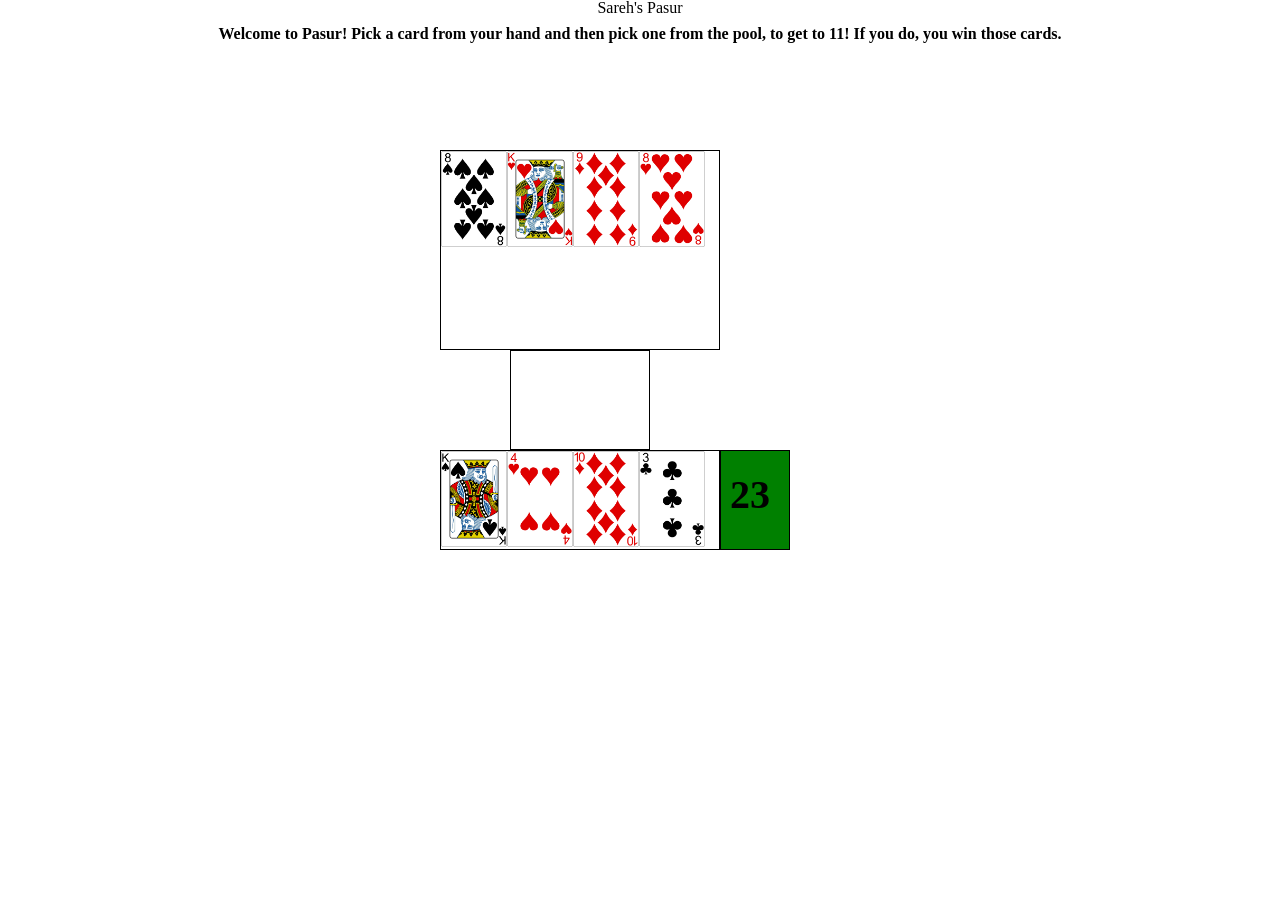
==== index.html @ 0e6aac27 "Removed the computer section" ====
<!DOCTYPE html>
<html>
<head>
  <title>Sareh's Pasur</title>
  <link rel="stylesheet" type="text/css" href="./css/reset.css">
  <link rel="stylesheet" type="text/css" href="./css/style.css">
  <script type="text/javascript" src="https://ajax.googleapis.com/ajax/libs/jquery/2.1.3/jquery.min.js"></script>
  <script type="text/javascript" src="./js/app.js"></script>
</head>
<body>
  <h1>Sareh's Pasur</h1>
  <div class="game-container">     
    <div class="pool" id="pool">
    </div> 
    <div class="staging" id="player-staging">
    </div>
    <div class="hand" id="player-hand">
    </div>
    <div class="stash" id="player-stash">
      <div class="score">
        <p id="player-score">23</p>
      </div>
    </div>
  </div>  
  
  <p class="message" id="message">Welcome to Pasur! Pick a card from your hand and then pick one from the pool, to get to 11! If you do, you win those cards.</p>

</body>
</html>
---- css/style.css ----
* {
  margin: 0 auto;
  font-family: Helvetica, sans-serif;
  font-size: 100%
}

body {
}

h1{
  text-align: center;
}

.game-container {
  min-width: 400px;
  min-height: 600px;
  position: absolute;
  top: 50%;
  left: 50%;
  margin: -300px 0 0 -200px;
}

.card {
  width:  66px;
  height: 96px;
  border: 1px none;
  float: left;
}

.card img {
  width: 100%;
}

.card.clickable.highlight {
  border: 1px solid red;
}

#computer-hand,
#player-hand {
  float:     left;
  min-width: 278px;
  height:    98px;
  border:    1px solid black;  
}

#computer-stash,
#player-stash {
  float:      left;
  width:      68px;
  height:     98px;
  border:     1px solid black;
  background: green;
  text-align: center;
  font-size:  16px;
  position:   relative;
}

#computer-staging,
#player-staging {
  clear:       both;
  width:       138px;
  height:      98px;
  margin-left: 70px;
  border:      1px solid black;    
}

#computer-score,
#player-score {
  clear: both;
  max-width: 50px;
  max-height: 50px;
  font-size: 40px;
  font-weight: bold;
  position: absolute;
  top: 50%;
  left: 50%;
  z-index: 1;
  margin: -25px 0 0 -25px;
  text-align: center;
}

#pool {
  width: 278px;
  height: 198px;
  float: left;
  border: 1px solid black;  
}

#deck-unplayed {
  width: 68px;
  height: 98px;
  float:left;
  border: 1px solid black;
}

#message {
  margin: 0 auto;
  padding: 10px;
  font-weight: bold;
  height: 30px;
  text-align: center;
}
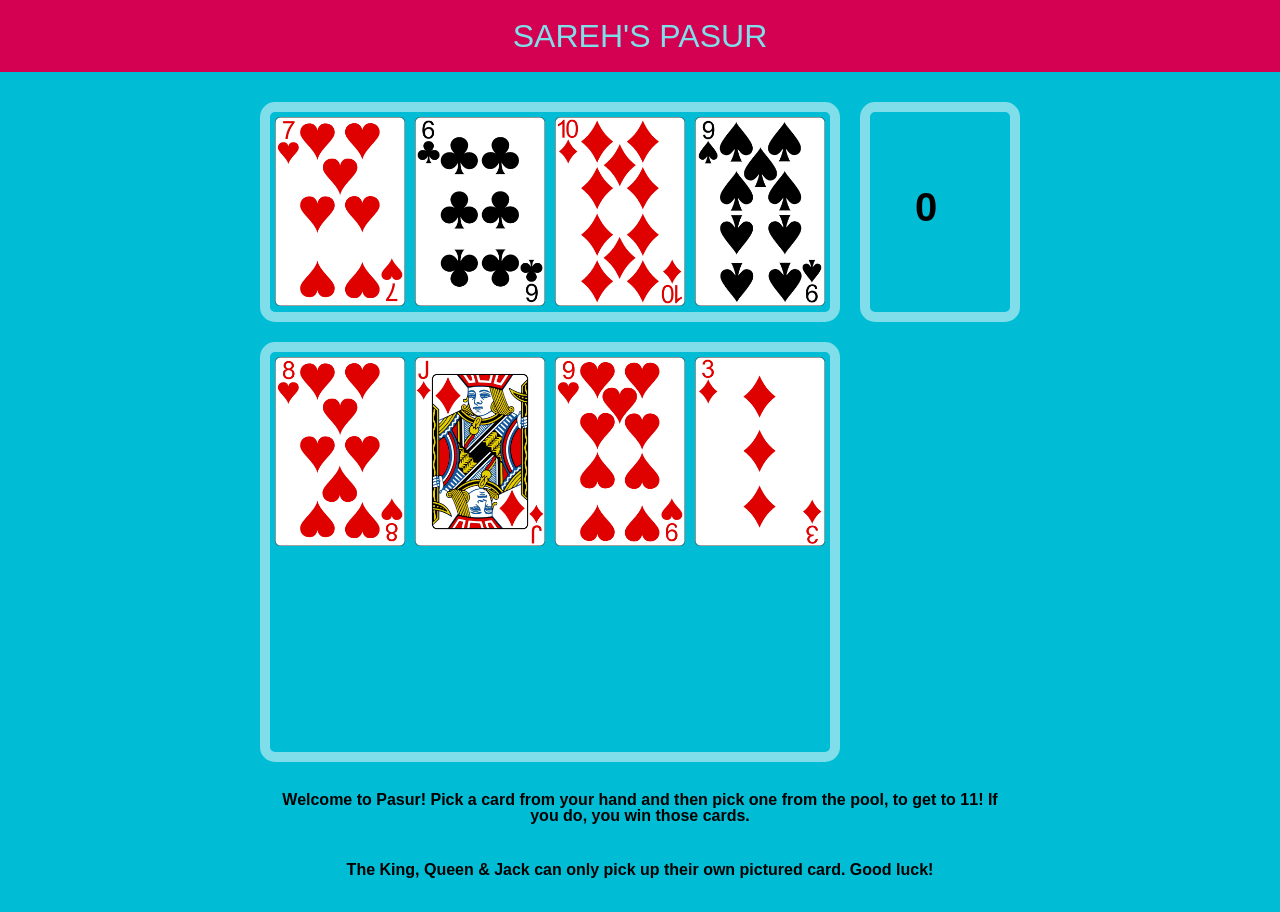
==== commit e652d31f: "Reconfigured the game to be single-player" ====
--- a/index.html
+++ b/index.html
@@ -8,22 +8,22 @@
   <script type="text/javascript" src="./js/app.js"></script>
 </head>
 <body>
-  <h1>Sareh's Pasur</h1>
-  <div class="game-container">     
-    <div class="pool" id="pool">
-    </div> 
-    <div class="staging" id="player-staging">
-    </div>
+  <header>
+  <h1>SAREH'S PASUR</h1>
+  </header>
+  <div class="game-container">  
     <div class="hand" id="player-hand">
     </div>
     <div class="stash" id="player-stash">
       <div class="score">
-        <p id="player-score">23</p>
+        <p id="player-score">0</p>
       </div>
     </div>
-  </div>  
+    <div class="pool" id="pool">
+    </div>
+    <p class="message">Welcome to Pasur! Pick a card from your hand and then pick one from the pool, to get to 11! If you do, you win those cards.</p>
+    <p class="message">The King, Queen & Jack can only pick up their own pictured card. Good luck!</p>
+  </div>    
   
-  <p class="message" id="message">Welcome to Pasur! Pick a card from your hand and then pick one from the pool, to get to 11! If you do, you win those cards.</p>
-
 </body>
 </html>
--- a/css/style.css
+++ b/css/style.css
@@ -1,102 +1,94 @@
-* {
-  margin: 0 auto;
+body {
   font-family: Helvetica, sans-serif;
-  font-size: 100%
+  font-size: 100%;
+  background-color: #00BCD4;
 }
 
-body {
+header {
+  background-color: #d40052;
+  margin-bottom:    20px;
 }
 
 h1{
-  text-align: center;
+  text-align:    center;
+  padding:       20px;
+  font-size:     2em;
+  color:         #80DEEA;
 }
 
 .game-container {
-  min-width: 400px;
-  min-height: 600px;
-  position: absolute;
-  top: 50%;
-  left: 50%;
-  margin: -300px 0 0 -200px;
+  margin:        0 auto;
+  height:        680px;
+  width:         780px;
 }
 
 .card {
-  width:  66px;
-  height: 96px;
-  border: 1px none;
-  float: left;
+  width:         130px;
+  height:        190px;
+  border:        5px solid #00BCD4;
+  border-radius: 15px;
+  float:         left;
+  z-index:       3;
 }
 
 .card img {
-  width: 100%;
+  width:         100%;
+  z-index:       0;
 }
 
-.card.clickable.highlight {
-  border: 1px solid red;
+.card.selected {
+  border:        5px solid #d40052;
 }
 
-#computer-hand,
-#player-hand {
-  float:     left;
-  min-width: 278px;
-  height:    98px;
-  border:    1px solid black;  
+.pool {
+  width:         560px;
+  height:        400px;
+  border:        10px solid #80DEEA; 
+  border-radius: 15px;
+  margin:        10px;
+  float:         left;
 }
 
-#computer-stash,
-#player-stash {
-  float:      left;
-  width:      68px;
-  height:     98px;
-  border:     1px solid black;
-  background: green;
-  text-align: center;
-  font-size:  16px;
-  position:   relative;
+.hand {
+  float:         left;
+  min-width:     560px;
+  height:        200px;
+  border:        10px solid #80DEEA; 
+  border-radius: 15px;
+  margin:        10px;
 }
 
-#computer-staging,
-#player-staging {
-  clear:       both;
-  width:       138px;
-  height:      98px;
-  margin-left: 70px;
-  border:      1px solid black;    
+.stash {
+  float:         left;
+  width:         140px;
+  height:        200px;
+  border:        10px solid #80DEEA; 
+  border-radius: 15px;
+  margin:        10px;
+  text-align:    center;
+  font-size:     16px;
+  position:      relative;
 }
 
-#computer-score,
-#player-score {
-  clear: both;
-  max-width: 50px;
-  max-height: 50px;
-  font-size: 40px;
+.score {
+  float:       left;
+  max-width:   50px;
+  max-height:  50px;
+  font-size:   40px;
   font-weight: bold;
-  position: absolute;
-  top: 50%;
-  left: 50%;
-  z-index: 1;
-  margin: -25px 0 0 -25px;
-  text-align: center;
+  position:    absolute;
+  top:         50%;
+  left:        50%;
+  z-index:     1;
+  margin:      -25px 0 0 -25px;
+  text-align:  center;
 }
 
-#pool {
-  width: 278px;
-  height: 198px;
-  float: left;
-  border: 1px solid black;  
-}
-
-#deck-unplayed {
-  width: 68px;
-  height: 98px;
-  float:left;
-  border: 1px solid black;
-}
-
-#message {
-  margin: 0 auto;
-  padding: 10px;
+.message {
+  clear:       both;
+  margin:      0 auto;
+  padding:     20px;
   font-weight: bold;
-  height: 30px;
-  text-align: center;
+  height:      30px;
+  text-align:  center;
 }
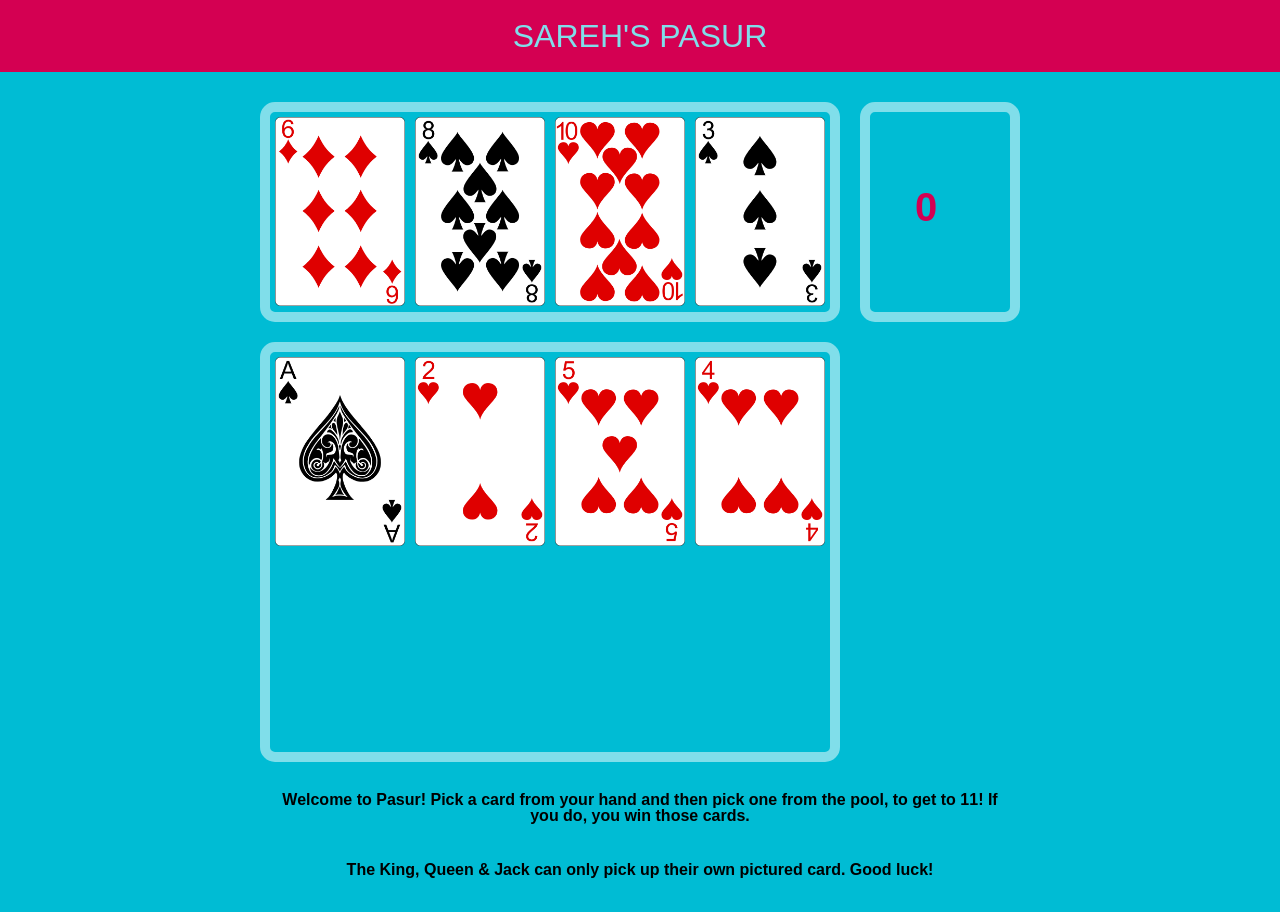
==== commit 029fafb1: "Added clicking on two and sending to stash" ====
--- a/index.html
+++ b/index.html
@@ -3,6 +3,7 @@
 <head>
   <title>Sareh's Pasur</title>
   <link rel="stylesheet" type="text/css" href="./css/reset.css">
+  <link href='https://fonts.googleapis.com/css?family=Fondamento:400,400italic&subset=latin,latin-ext' rel='stylesheet' type='text/css'>
   <link rel="stylesheet" type="text/css" href="./css/style.css">
   <script type="text/javascript" src="https://ajax.googleapis.com/ajax/libs/jquery/2.1.3/jquery.min.js"></script>
   <script type="text/javascript" src="./js/app.js"></script>
--- a/css/style.css
+++ b/css/style.css
@@ -14,6 +14,7 @@
   padding:       20px;
   font-size:     2em;
   color:         #80DEEA;
+  font-family:   Verdana, Geneva, sans-serif;
 }
 
 .game-container {
@@ -70,7 +71,11 @@
   position:      relative;
 }
 
+.stashed {
+  display: none;
+}
 .score {
+  color:       #d40052;
   float:       left;
   max-width:   50px;
   max-height:  50px;
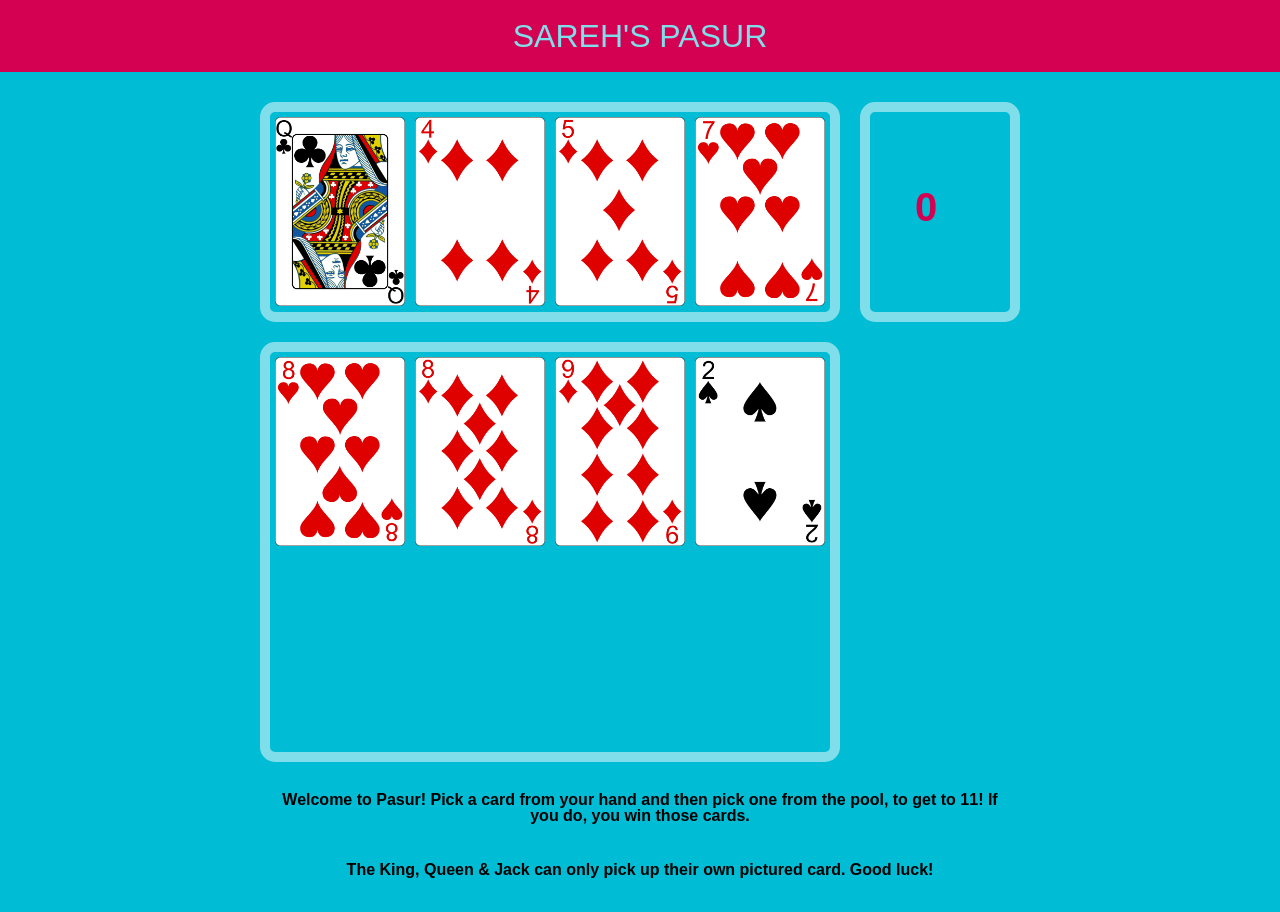
==== commit b0f07d66: "Changed '.stashed' to make stashed cards display as in a deck of cards" ====
--- a/index.html
+++ b/index.html
@@ -4,6 +4,7 @@
   <title>Sareh's Pasur</title>
   <link rel="stylesheet" type="text/css" href="./css/reset.css">
   <link href='https://fonts.googleapis.com/css?family=Fondamento:400,400italic&subset=latin,latin-ext' rel='stylesheet' type='text/css'>
+  <link rel="stylesheet" href="./css/animate.min.css">
   <link rel="stylesheet" type="text/css" href="./css/style.css">
   <script type="text/javascript" src="https://ajax.googleapis.com/ajax/libs/jquery/2.1.3/jquery.min.js"></script>
   <script type="text/javascript" src="./js/app.js"></script>
@@ -17,7 +18,7 @@
     </div>
     <div class="stash" id="player-stash">
       <div class="score">
-        <p id="player-score">0</p>
+        <p class="animated infinite" id="player-score">0</p>
       </div>
     </div>
     <div class="pool" id="pool">
--- a/css/style.css
+++ b/css/style.css
@@ -72,7 +72,11 @@
 }
 
 .stashed {
-  display: none;
+  position:  absolute;
+  top: 0px;
+  left: 0px;
+  z-index: -1;
+  /*display: none;*/
 }
 .score {
   color:       #d40052;
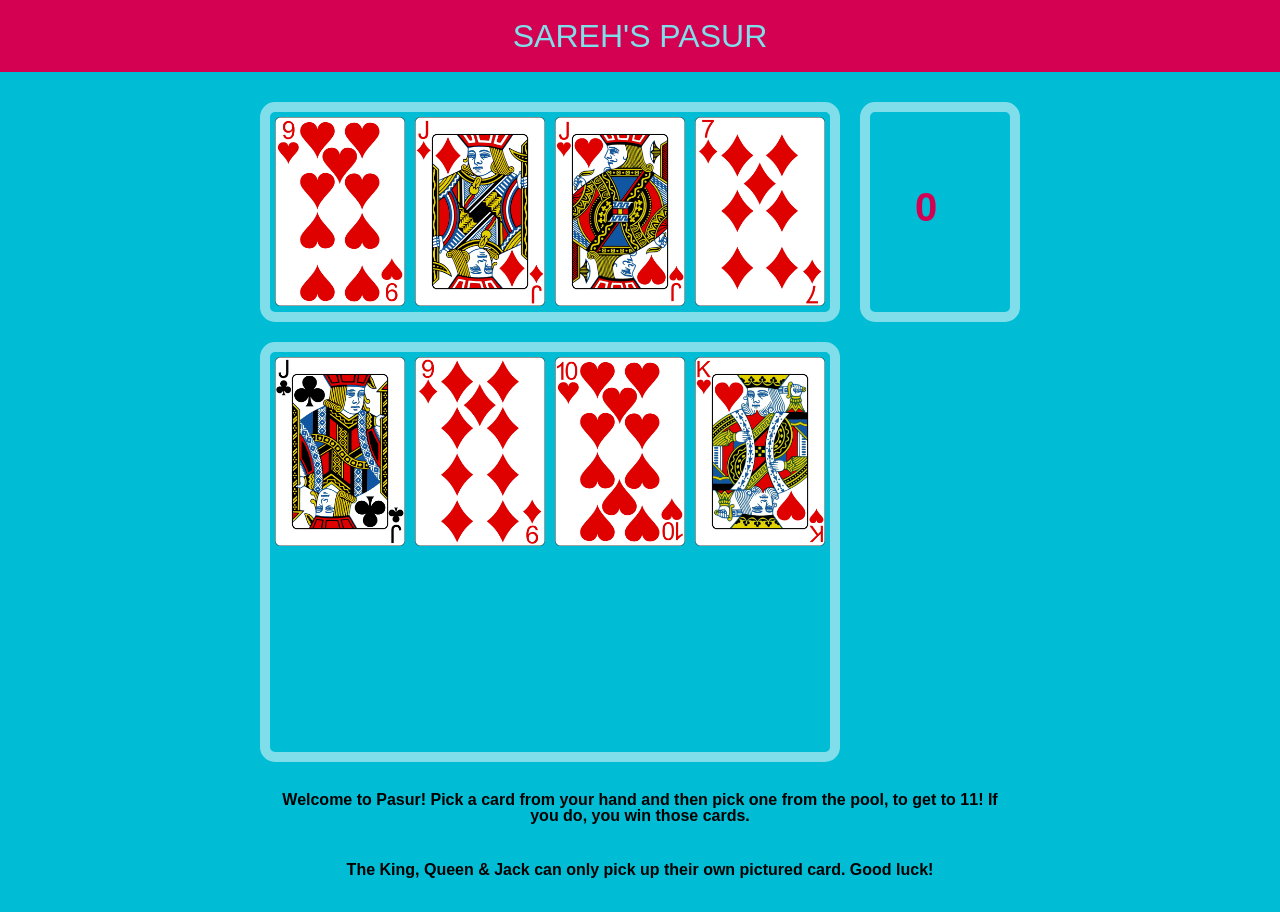
==== commit 8f1ffa43: "Ensured cards added/removed from DOM are also being added/removed from arrays." ====
--- a/index.html
+++ b/index.html
@@ -18,14 +18,13 @@
     </div>
     <div class="stash" id="player-stash">
       <div class="score">
-        <p class="animated infinite" id="player-score">0</p>
+        <p id="player-score">0</p>
       </div>
     </div>
     <div class="pool" id="pool">
     </div>
     <p class="message">Welcome to Pasur! Pick a card from your hand and then pick one from the pool, to get to 11! If you do, you win those cards.</p>
     <p class="message">The King, Queen & Jack can only pick up their own pictured card. Good luck!</p>
-  </div>    
-  
+  </div>
 </body>
 </html>
--- a/css/style.css
+++ b/css/style.css
@@ -1,7 +1,8 @@
 body {
-  font-family: Helvetica, sans-serif;
-  font-size: 100%;
+  font-family:      Helvetica, sans-serif;
+  font-size:        100%;
   background-color: #00BCD4;
+  position:         relative;
 }
 
 header {
@@ -100,4 +101,36 @@
   font-weight: bold;
   height:      30px;
   text-align:  center;
+}
+
+.game-over {
+ min-height:       640px;
+ min-width:        580px;
+ z-index:          800;
+ position:         absolute;
+ top:              50%;
+ left:             50%;
+ margin:           -143px 0 0 -380px;  
+ background-color: #00BCD4;
+  /* max-width:        736px;
+  max-height:       285px;
+  z-index:          999;
+  position:         absolute;
+  top:              50%;
+  left:             50%;
+  margin:           -143px 0 0 -368px;
+  opacity:          0.8;*/
+}
+
+.game-over > p {
+  text-align:       center;
+  color:            black;/*#d40052;*//*#00BCD4;*/
+  font-size:        1.5em;
+  font-weight:      bold;
+  position:         absolute;
+  top:              50%;
+  left:             50%;
+  /*margin:           0 0 0 0;*/
+  /*margin:           -320px 0 0 -290px;*/
+  background-color: #d40052;
 }
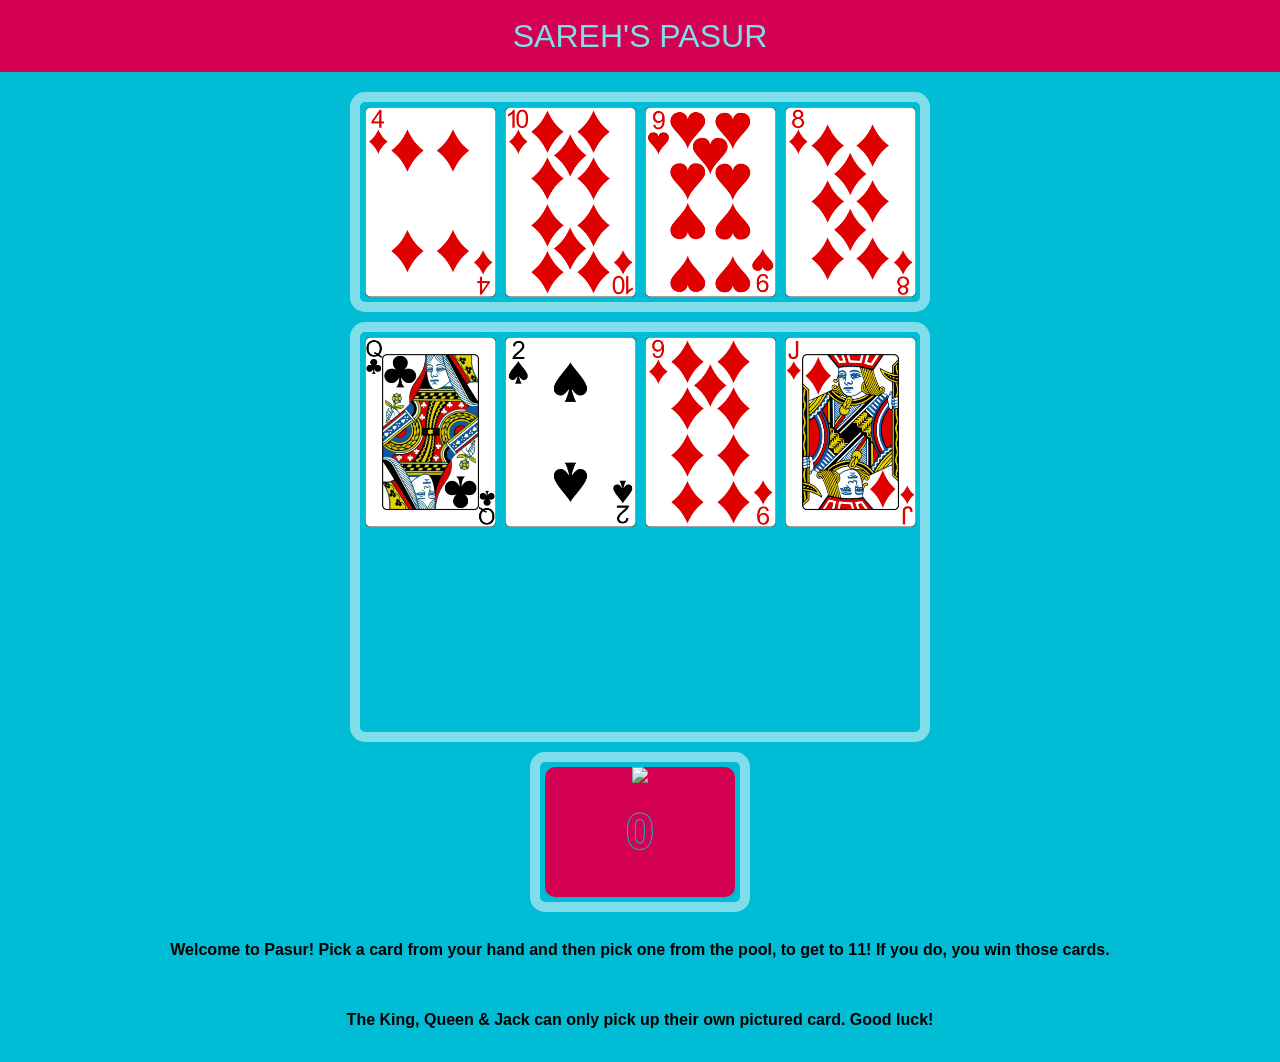
==== commit a874f705: "Updated styling to move stash to bottom & make it responsive" ====
--- a/index.html
+++ b/index.html
@@ -16,12 +16,20 @@
   <div class="game-container">  
     <div class="hand" id="player-hand">
     </div>
-    <div class="stash" id="player-stash">
+    <!--<div class="stash" id="player-stash">
       <div class="score">
         <p id="player-score">0</p>
       </div>
+    </div>-->
+    <div class="pool" id="pool">
     </div>
-    <div class="pool" id="pool">
+    <div class="horizontal-stash" id="horizontal-player-stash">
+      <div class="horizontal-score">
+        <p id="horizontal-player-score">0</p>
+      </div>
+      <div class="card stashed">
+        <img src="./images/tazhib.png">
+      </div>
     </div>
     <p class="message">Welcome to Pasur! Pick a card from your hand and then pick one from the pool, to get to 11! If you do, you win those cards.</p>
     <p class="message">The King, Queen & Jack can only pick up their own pictured card. Good luck!</p>
--- a/css/style.css
+++ b/css/style.css
@@ -3,11 +3,12 @@
   font-size:        100%;
   background-color: #00BCD4;
   position:         relative;
+  
 }
 
 header {
   background-color: #d40052;
-  margin-bottom:    20px;
+  margin:           0 auto 20px auto;
 }
 
 h1{
@@ -20,8 +21,8 @@
 
 .game-container {
   margin:        0 auto;
-  height:        680px;
-  width:         780px;
+  min-height:    680px;
+  min-width:     580px;
 }
 
 .card {
@@ -34,8 +35,18 @@
 }
 
 .card img {
-  width:         100%;
+  height:         100%;
   z-index:       0;
+}
+
+.card.stashed {
+  width:         190px;
+  height:        130px;
+  border:        5px solid #00BCD4;
+  border-radius: 15px;
+  float:         left;
+  z-index:       3;
+  background-color: #d40052;
 }
 
 .card.selected {
@@ -43,25 +54,23 @@
 }
 
 .pool {
+  margin:        10px auto;
   width:         560px;
   height:        400px;
   border:        10px solid #80DEEA; 
   border-radius: 15px;
-  margin:        10px;
-  float:         left;
 }
 
 .hand {
-  float:         left;
-  min-width:     560px;
+  margin:        10px auto;
+  width:         560px;
   height:        200px;
   border:        10px solid #80DEEA; 
   border-radius: 15px;
-  margin:        10px;
 }
 
 .stash {
-  float:         left;
+  display:       block;
   width:         140px;
   height:        200px;
   border:        10px solid #80DEEA; 
@@ -79,8 +88,9 @@
   z-index: -1;
   /*display: none;*/
 }
+
 .score {
-  color:       #d40052;
+  color:       #00BCD4;
   float:       left;
   max-width:   50px;
   max-height:  50px;
@@ -91,6 +101,42 @@
   left:        50%;
   z-index:     1;
   margin:      -25px 0 0 -25px;
+  text-align:  center;
+}
+
+.horizontal-stash {
+  margin:        10px auto;
+  width:         200px;
+  height:        140px;
+  border:        10px solid #80DEEA; 
+  border-radius: 15px;
+  margin:        10px auto 10px auto;
+  text-align:    center;
+  font-size:     16px;
+  position:      relative;
+}
+
+.horizontal-stashed {
+  position:  absolute;
+  top: 0px;
+  left: 0px;
+  z-index: -1;
+  /*display: none;*/
+}
+
+.horizontal-score {
+  color:       #d40052;
+  float:       left;
+  width:       50px;
+  height:      50px;
+  font-size:   50px;
+  text-shadow: -1px 0 #00BCD4, 0 1px #00BCD4, 1px 0 #00BCD4, 0 -1px #00BCD4;
+  font-weight: bold;
+  position:    absolute;
+  top:         50%;
+  left:        50%;
+  z-index:     999;
+  margin:      -25px;
   text-align:  center;
 }
 
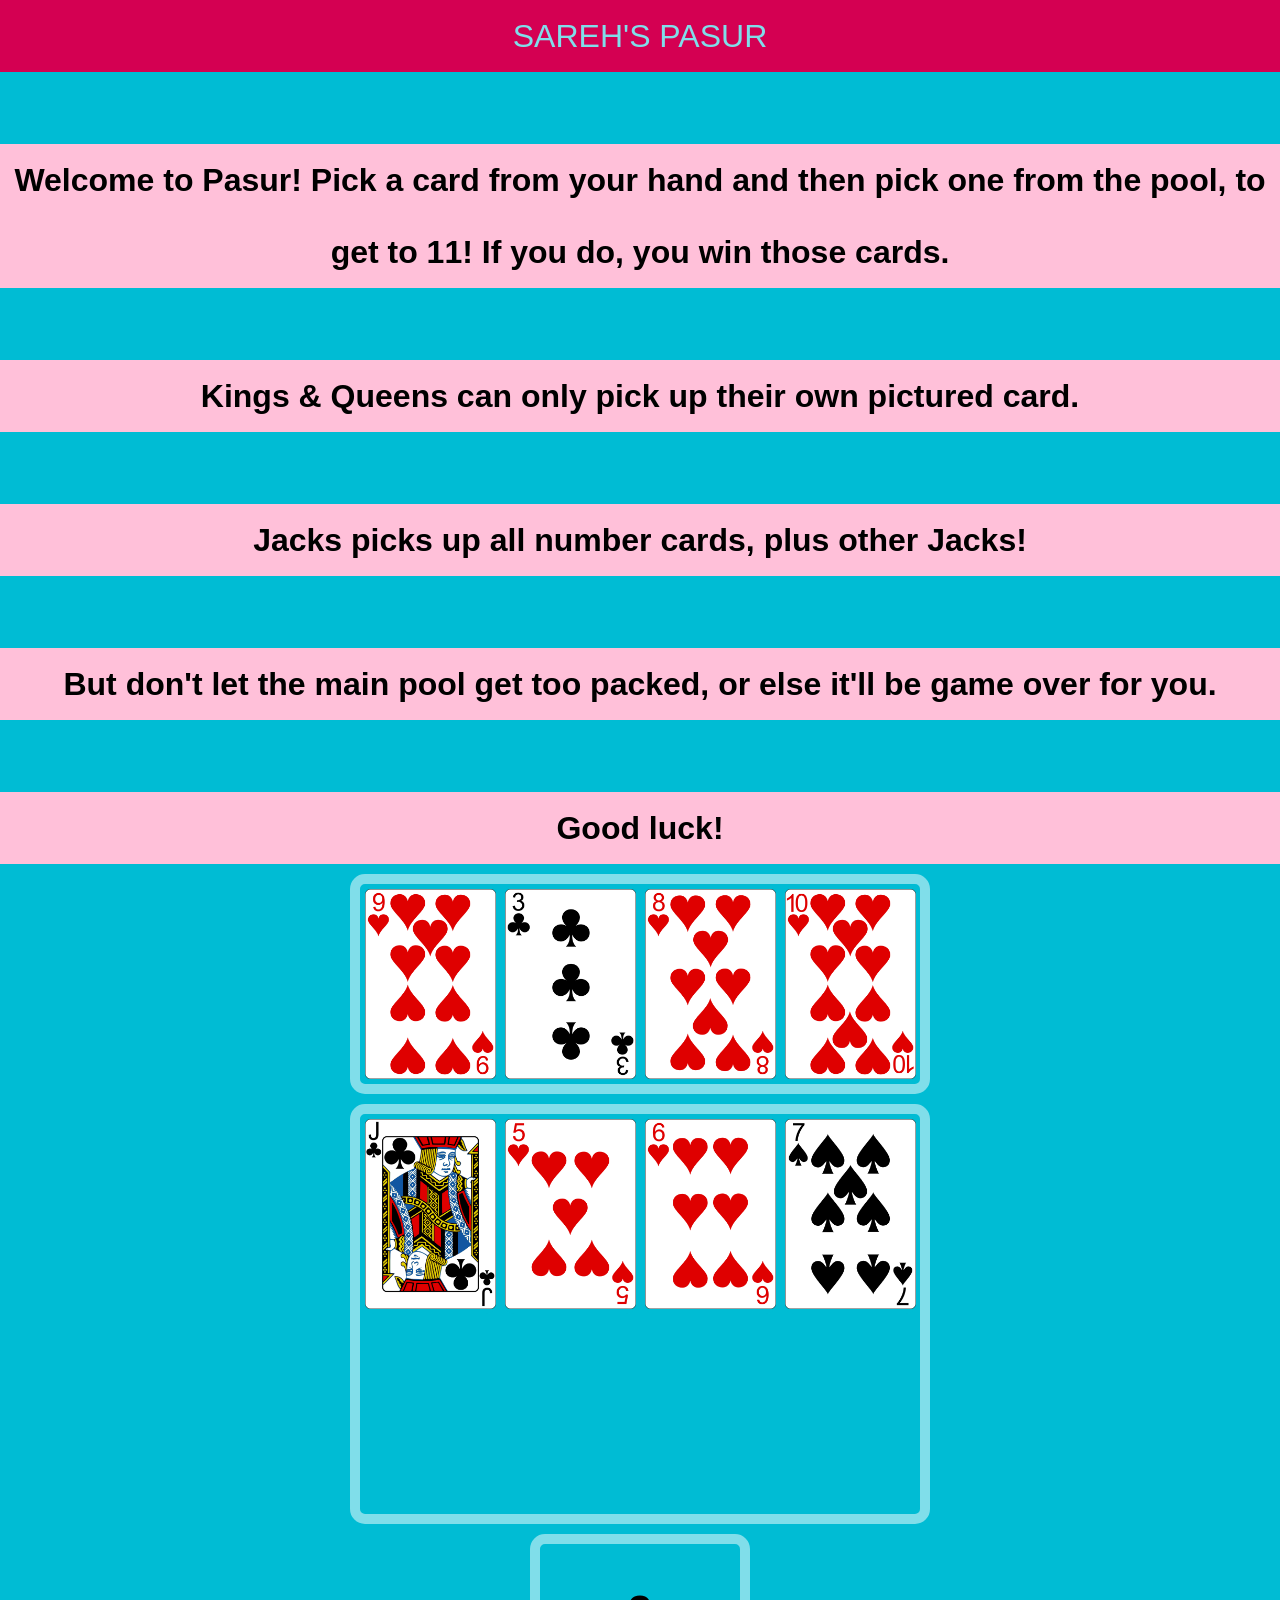
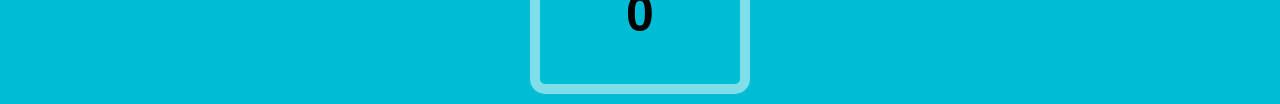
==== commit b9e4228e: "Included game-intro and changed its style" ====
--- a/index.html
+++ b/index.html
@@ -13,6 +13,13 @@
   <header>
   <h1>SAREH'S PASUR</h1>
   </header>
+  <div id="game-intro">
+    <p class="intro-para">Welcome to Pasur! Pick a card from your hand and then pick one from the pool, to get to 11! If you do, you win those cards.</p>
+    <p class="intro-para">Kings & Queens can only pick up their own pictured card.</p>
+    <p class="intro-para">Jacks picks up all number cards, plus other Jacks!</p>
+    <p class="intro-para">But don't let the main pool get too packed, or else it'll be game over for you.</p>
+    <p class="intro-para">Good luck!</p>
+  </div>
   <div class="game-container">  
     <div class="hand" id="player-hand">
     </div>
@@ -27,12 +34,7 @@
       <div class="horizontal-score">
         <p id="horizontal-player-score">0</p>
       </div>
-      <div class="card stashed">
-        <img src="./images/tazhib.png">
-      </div>
     </div>
-    <p class="message">Welcome to Pasur! Pick a card from your hand and then pick one from the pool, to get to 11! If you do, you win those cards.</p>
-    <p class="message">The King, Queen & Jack can only pick up their own pictured card. Good luck!</p>
   </div>
 </body>
 </html>
--- a/css/style.css
+++ b/css/style.css
@@ -125,17 +125,17 @@
 }
 
 .horizontal-score {
-  color:       #d40052;
+  color:       black;
   float:       left;
   width:       50px;
   height:      50px;
   font-size:   50px;
-  text-shadow: -1px 0 #00BCD4, 0 1px #00BCD4, 1px 0 #00BCD4, 0 -1px #00BCD4;
+  /*text-shadow: -1px 0 #00BCD4, 0 1px #00BCD4, 1px 0 #00BCD4, 0 -1px #00BCD4;*/
   font-weight: bold;
   position:    absolute;
   top:         50%;
   left:        50%;
-  z-index:     999;
+  z-index:     10;
   margin:      -25px;
   text-align:  center;
 }
@@ -149,34 +149,27 @@
   text-align:  center;
 }
 
-.game-over {
- min-height:       640px;
- min-width:        580px;
- z-index:          800;
- position:         absolute;
- top:              50%;
- left:             50%;
- margin:           -143px 0 0 -380px;  
- background-color: #00BCD4;
-  /* max-width:        736px;
-  max-height:       285px;
-  z-index:          999;
-  position:         absolute;
-  top:              50%;
-  left:             50%;
-  margin:           -143px 0 0 -368px;
-  opacity:          0.8;*/
+#game-intro {
+  min-height:       680px;
+  min-width:        580px; 
+  z-index:          900;
+  background-color: #00BCD4;
 }
 
-.game-over > p {
+#game-over {
+  min-height:       680px;
+  min-width:        580px; 
+  z-index:          999;
+  background-color: #00BCD4;
+  display:          none;
+}
+
+.intro-para {
   text-align:       center;
   color:            black;/*#d40052;*//*#00BCD4;*/
-  font-size:        1.5em;
+  font-size:        2em;
   font-weight:      bold;
-  position:         absolute;
-  top:              50%;
-  left:             50%;
-  /*margin:           0 0 0 0;*/
-  /*margin:           -320px 0 0 -290px;*/
-  background-color: #d40052;
+  margin-top:       72px;
+  background-color: #ffc0d9;
+  line-height:      72px;
 }
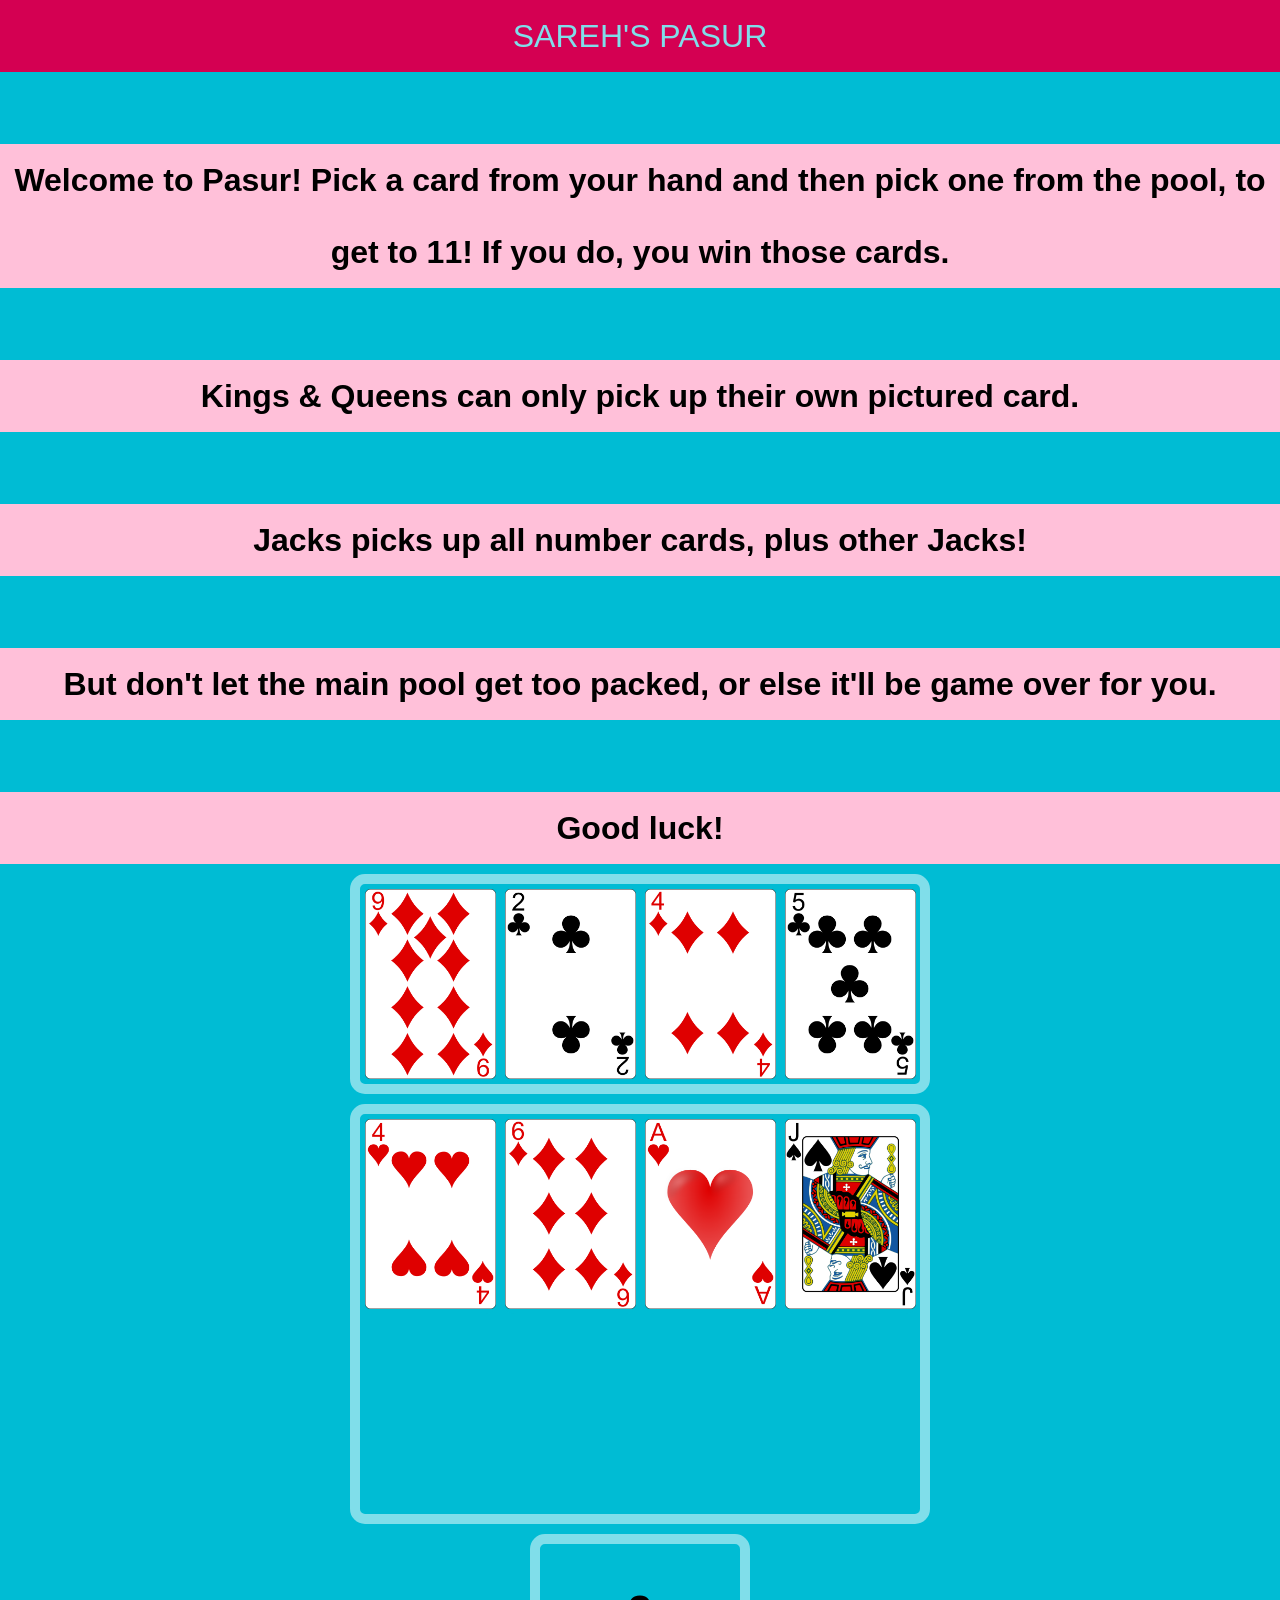
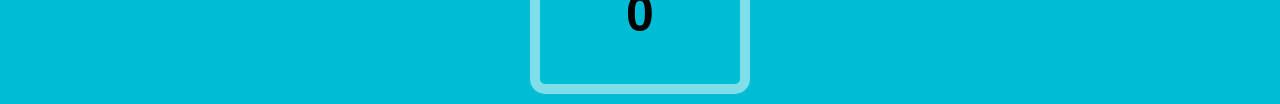
==== commit e3fe3045: "Removed extraneous lines" ====
--- a/index.html
+++ b/index.html
@@ -3,7 +3,6 @@
 <head>
   <title>Sareh's Pasur</title>
   <link rel="stylesheet" type="text/css" href="./css/reset.css">
-  <link href='https://fonts.googleapis.com/css?family=Fondamento:400,400italic&subset=latin,latin-ext' rel='stylesheet' type='text/css'>
   <link rel="stylesheet" href="./css/animate.min.css">
   <link rel="stylesheet" type="text/css" href="./css/style.css">
   <script type="text/javascript" src="https://ajax.googleapis.com/ajax/libs/jquery/2.1.3/jquery.min.js"></script>
@@ -23,11 +22,6 @@
   <div class="game-container">  
     <div class="hand" id="player-hand">
     </div>
-    <!--<div class="stash" id="player-stash">
-      <div class="score">
-        <p id="player-score">0</p>
-      </div>
-    </div>-->
     <div class="pool" id="pool">
     </div>
     <div class="horizontal-stash" id="horizontal-player-stash">
--- a/css/style.css
+++ b/css/style.css
@@ -86,7 +86,7 @@
   top: 0px;
   left: 0px;
   z-index: -1;
-  /*display: none;*/
+
 }
 
 .score {
@@ -121,7 +121,6 @@
   top: 0px;
   left: 0px;
   z-index: -1;
-  /*display: none;*/
 }
 
 .horizontal-score {
@@ -130,7 +129,6 @@
   width:       50px;
   height:      50px;
   font-size:   50px;
-  /*text-shadow: -1px 0 #00BCD4, 0 1px #00BCD4, 1px 0 #00BCD4, 0 -1px #00BCD4;*/
   font-weight: bold;
   position:    absolute;
   top:         50%;
@@ -161,12 +159,13 @@
   min-width:        580px; 
   z-index:          999;
   background-color: #00BCD4;
-  display:          none;
+  /*display:          none;*/
 }
 
-.intro-para {
+.intro-para,
+.game-over-para {
   text-align:       center;
-  color:            black;/*#d40052;*//*#00BCD4;*/
+  color:            black;
   font-size:        2em;
   font-weight:      bold;
   margin-top:       72px;
